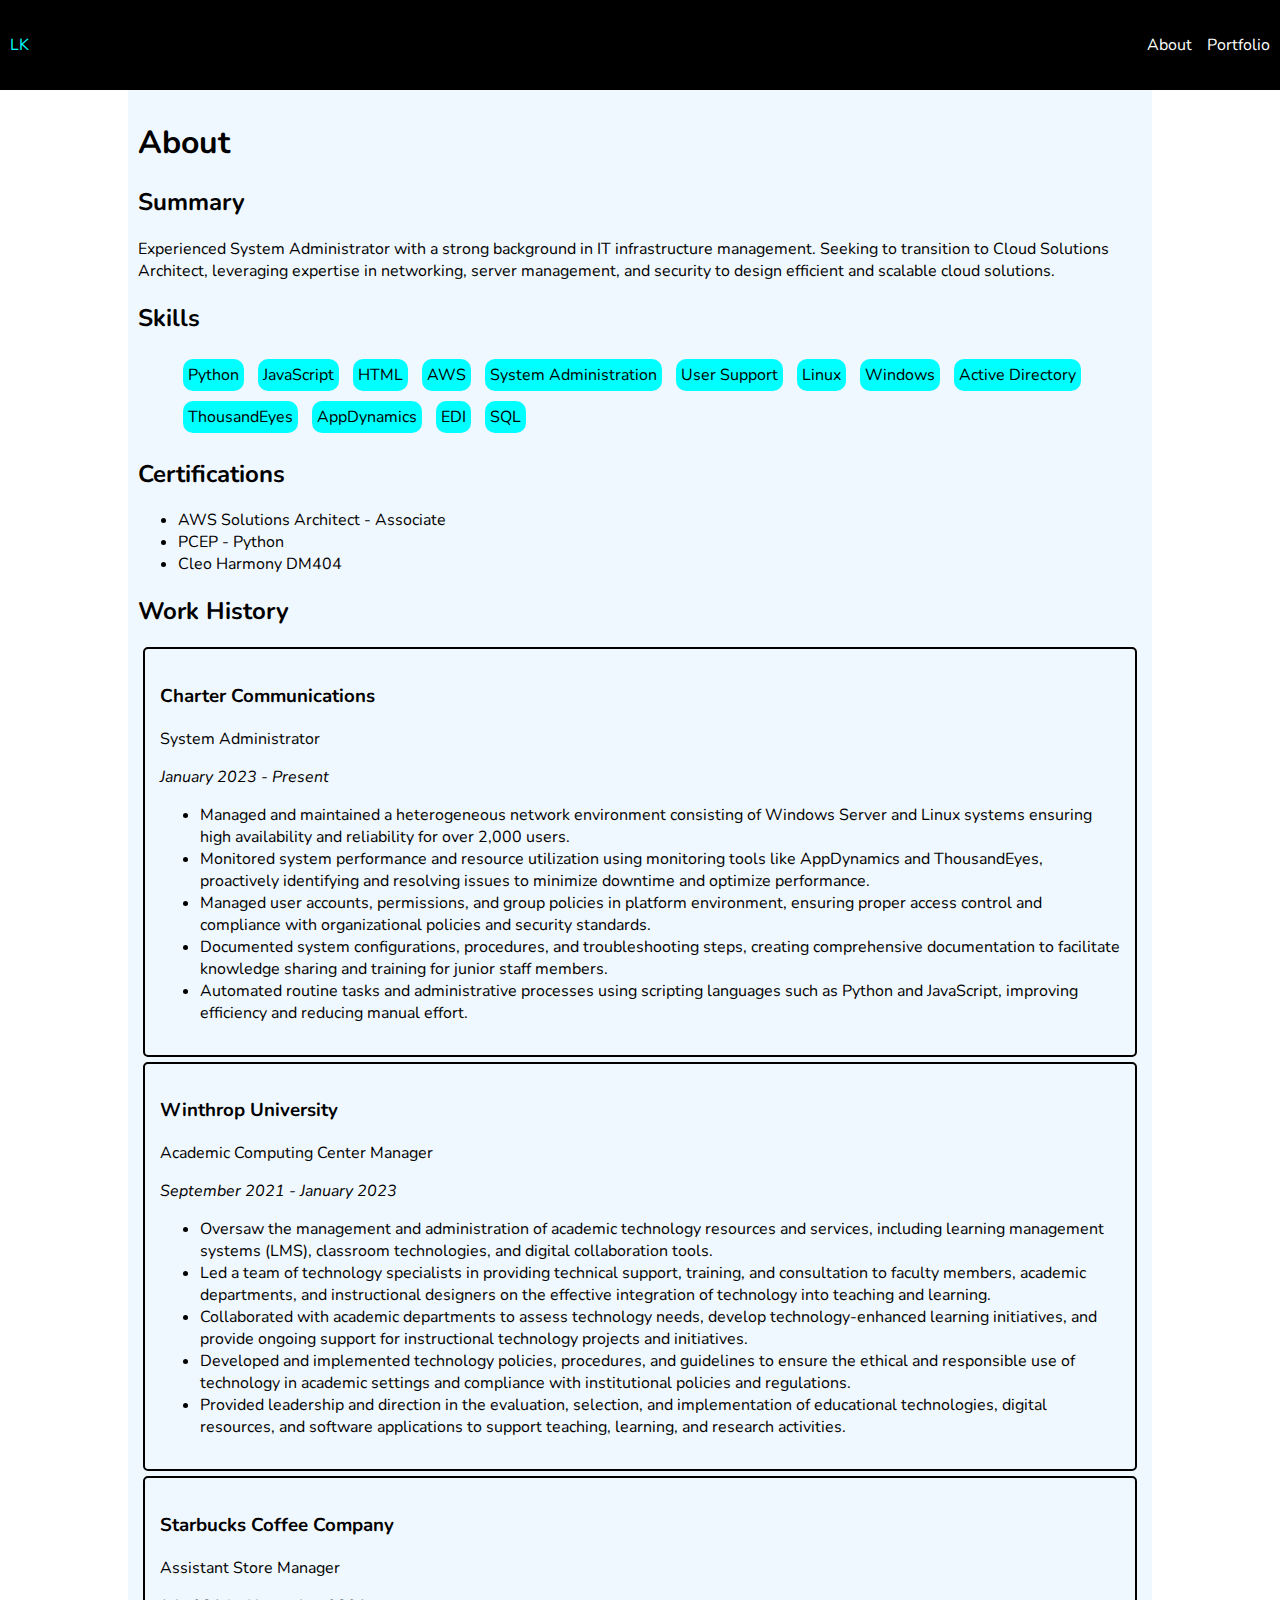
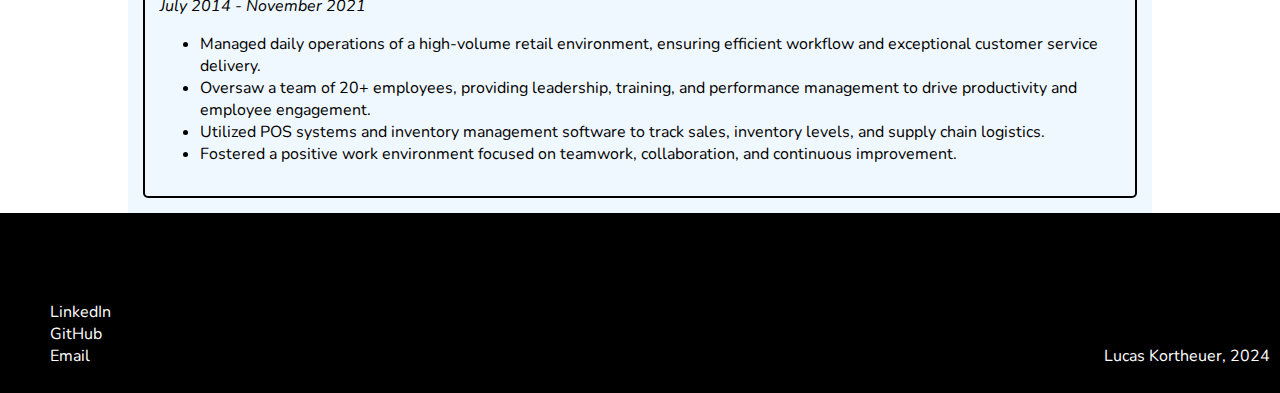
==== about.html @ bf9a1865 "first commit" ====
<!DOCTYPE html>
<html lang="en">
<head>
    <meta charset="UTF-8">
    <meta name="viewport" content="width=device-width, initial-scale=1.0">
    <title>Lucas Kortheuer</title>
    <link rel="preconnect" href="https://fonts.googleapis.com">
    <link rel="preconnect" href="https://fonts.gstatic.com" crossorigin>
    <link href="https://fonts.googleapis.com/css2?family=Nunito:ital,wght@0,200..1000;1,200..1000&display=swap" rel="stylesheet">
    <link rel="stylesheet" href="/styles.css">
</head>
<body>

    <div class="header">
        <a href="/index.html">LK</a>
        <div class="navbar">
            <a href="/about.html">About</a>
            <a href="/portfolio.html">Portfolio</a>       
        </div>
    </div>

    <div class="content">
        <h1>About</h1>
        <h2>Summary</h2>
        <p>Experienced System Administrator with a strong background in IT infrastructure management. Seeking to transition to Cloud Solutions Architect, leveraging expertise in networking, server management, and security to design efficient and scalable cloud solutions.</p>
        <h2>Skills</h2>
        <ul class="skill-list">
            <li>Python</li>
            <li>JavaScript</li>
            <li>HTML</li>
            <li>AWS</li>
            <li>System Administration</li>
            <li>User Support</li>
            <li>Linux</li>
            <li>Windows</li>
            <li>Active Directory</li>
            <li>ThousandEyes</li>
            <li>AppDynamics</li>
            <li>EDI</li>
            <li>SQL</li>
        </ul>
        <h2>Certifications</h2>
        <ul class="cert-list">
            <li>AWS Solutions Architect - Associate</li>
            <li>PCEP - Python</li>
            <li>Cleo Harmony DM404</li>
        </ul>
        <h2>Work History</h2>
        <div class="work-card">
            <h3>Charter Communications</h3>
            <p>System Administrator</p>
            <i>January 2023 - Present</i>
            <ul>
                <li>Managed and maintained a heterogeneous network environment consisting of Windows Server and Linux systems ensuring high availability and reliability for over 2,000 users.</li>
                <li>Monitored system performance and resource utilization using monitoring tools like AppDynamics and ThousandEyes, proactively identifying and resolving issues to minimize downtime and optimize performance.</li>
                <li>Managed user accounts, permissions, and group policies in platform environment, ensuring proper access control and compliance with organizational policies and security standards.</li>
                <li>Documented system configurations, procedures, and troubleshooting steps, creating comprehensive documentation to facilitate knowledge sharing and training for junior staff members.</li>
                <li>Automated routine tasks and administrative processes using scripting languages such as Python and JavaScript, improving efficiency and reducing manual effort.</li>
            </ul>
        </div>
        <div class="work-card">
            <h3>Winthrop University</h3>
            <p>Academic Computing Center Manager</p>
            <i>September 2021 - January 2023</i>
            <ul>
                <li>Oversaw the management and administration of academic technology resources and services, including learning management systems (LMS), classroom technologies, and digital collaboration tools.</li>
                <li>Led a team of technology specialists in providing technical support, training, and consultation to faculty members, academic departments, and instructional designers on the effective integration of technology into teaching and learning.</li>
                <li>Collaborated with academic departments to assess technology needs, develop technology-enhanced learning initiatives, and provide ongoing support for instructional technology projects and initiatives.</li>
                <li>Developed and implemented technology policies, procedures, and guidelines to ensure the ethical and responsible use of technology in academic settings and compliance with institutional policies and regulations.</li>
                <li>Provided leadership and direction in the evaluation, selection, and implementation of educational technologies, digital resources, and software applications to support teaching, learning, and research activities.</li>
            </ul>
        </div>
        <div class="work-card">
            <h3>Starbucks Coffee Company</h3>
            <p>Assistant Store Manager</p>
            <i>July 2014 - November 2021</i>
            <ul>
                <li>Managed daily operations of a high-volume retail environment, ensuring efficient workflow and exceptional customer service delivery.</li>
                <li>Oversaw a team of 20+ employees, providing leadership, training, and performance management to drive productivity and employee engagement.</li>
                <li>Utilized POS systems and inventory management software to track sales, inventory levels, and supply chain logistics.</li>
                <li>Fostered a positive work environment focused on teamwork, collaboration, and continuous improvement.</li>
            </ul>
        </div>
    </div>
    
    <footer>
        <ul>
            <li><a href="https://www.linkedin.com/in/lucas-kortheuer-51236497">LinkedIn</a></li>
            <li><a href="https://github.com/shadyslk">GitHub</a></li>
            <li><a href="mailto:slkortheuer@gmail.com">Email</a></li>
        </ul>
        <p>Lucas Kortheuer, 2024</p>
    </footer>
    
</body>
</html>
---- styles.css ----
* {
    font-family: Nunito, sans-serif;
}
body {
    padding: 0px;
    margin: 0px;
    display: grid;
    grid-template-columns: repeat(10, 10vw);
    grid-template-rows: 10vh auto auto 20vh
}
.header {
    background-color: black;
    color: white;
    grid-column: 1/11;
    grid-row: 1 / 2;
    display: flex;
    justify-content: space-between;
    align-items: center;
    padding: 0px;
    margin: 0px;
}
.header > a {
    color: cyan;
    text-decoration: none;
    padding: 10px;
}
.navbar{
    display: flex;
    justify-content: space-between;
}
.navbar > a {
    color: white;
    text-decoration: none;
    padding: 5px;
    padding-right: 10px;
}
.navbar > a:hover {
    color: magenta;
}
.hero {
    grid-column: 1 / 11;
    grid-row: 2 / 3;
    background-color: black;
    color: white;
    display: grid;
    grid-template-columns: repeat(10, 10vw);
    grid-template-rows: repeat(9, 10vh);
}
.hero-body {
    grid-column: 3 / 9;
    grid-row: 3 / 5;
    display: inline-block;
}
.hero-body > h1 {
    grid-column: 3 /7;
    grid-row: 3 / 4;
    color: cyan;
}
.content {
    grid-column: 2 / 10;
    display: inline-block;
    padding: 10px;
    background-color: aliceblue;
}
.skill-list {
    list-style-type: none;
    
}
.skill-list > li {
    display: inline-block;
    background-color: cyan;
    border-radius: 10px 10px 10px 10px;
    padding: 5px 5px;
    text-align: center;
    margin: 5px;
}
.work-card{
    border: 2px solid black;
    margin: 5px;
    padding: 15px;
    border-radius: 5px;
}
.portfolio-card {
    border: 2px solid black;
    margin: 5px;
    padding: 15px;
    border-radius: 5px;
    display: flex;
    flex-direction: column;
}
.portfolio-card > a {
    color: white;
    text-decoration: none;
    background-color: magenta;
    border-radius: 5px;
    padding: 5px 5px;
    text-align: center;
    border: 2px solid black;
    width: 80px;
}
.project-image{
    width: 100%;
}

footer {
    grid-row: 4 / 5;
    grid-column: 1 / 11;
    display: flex;
    justify-content: space-between;
    align-items: end;
    padding: 10px;
    color: white;
    background-color: black;
}
footer > ul {
    list-style-type: none;
}
footer > ul > li > a {
    text-decoration: none;
    color: white;
}
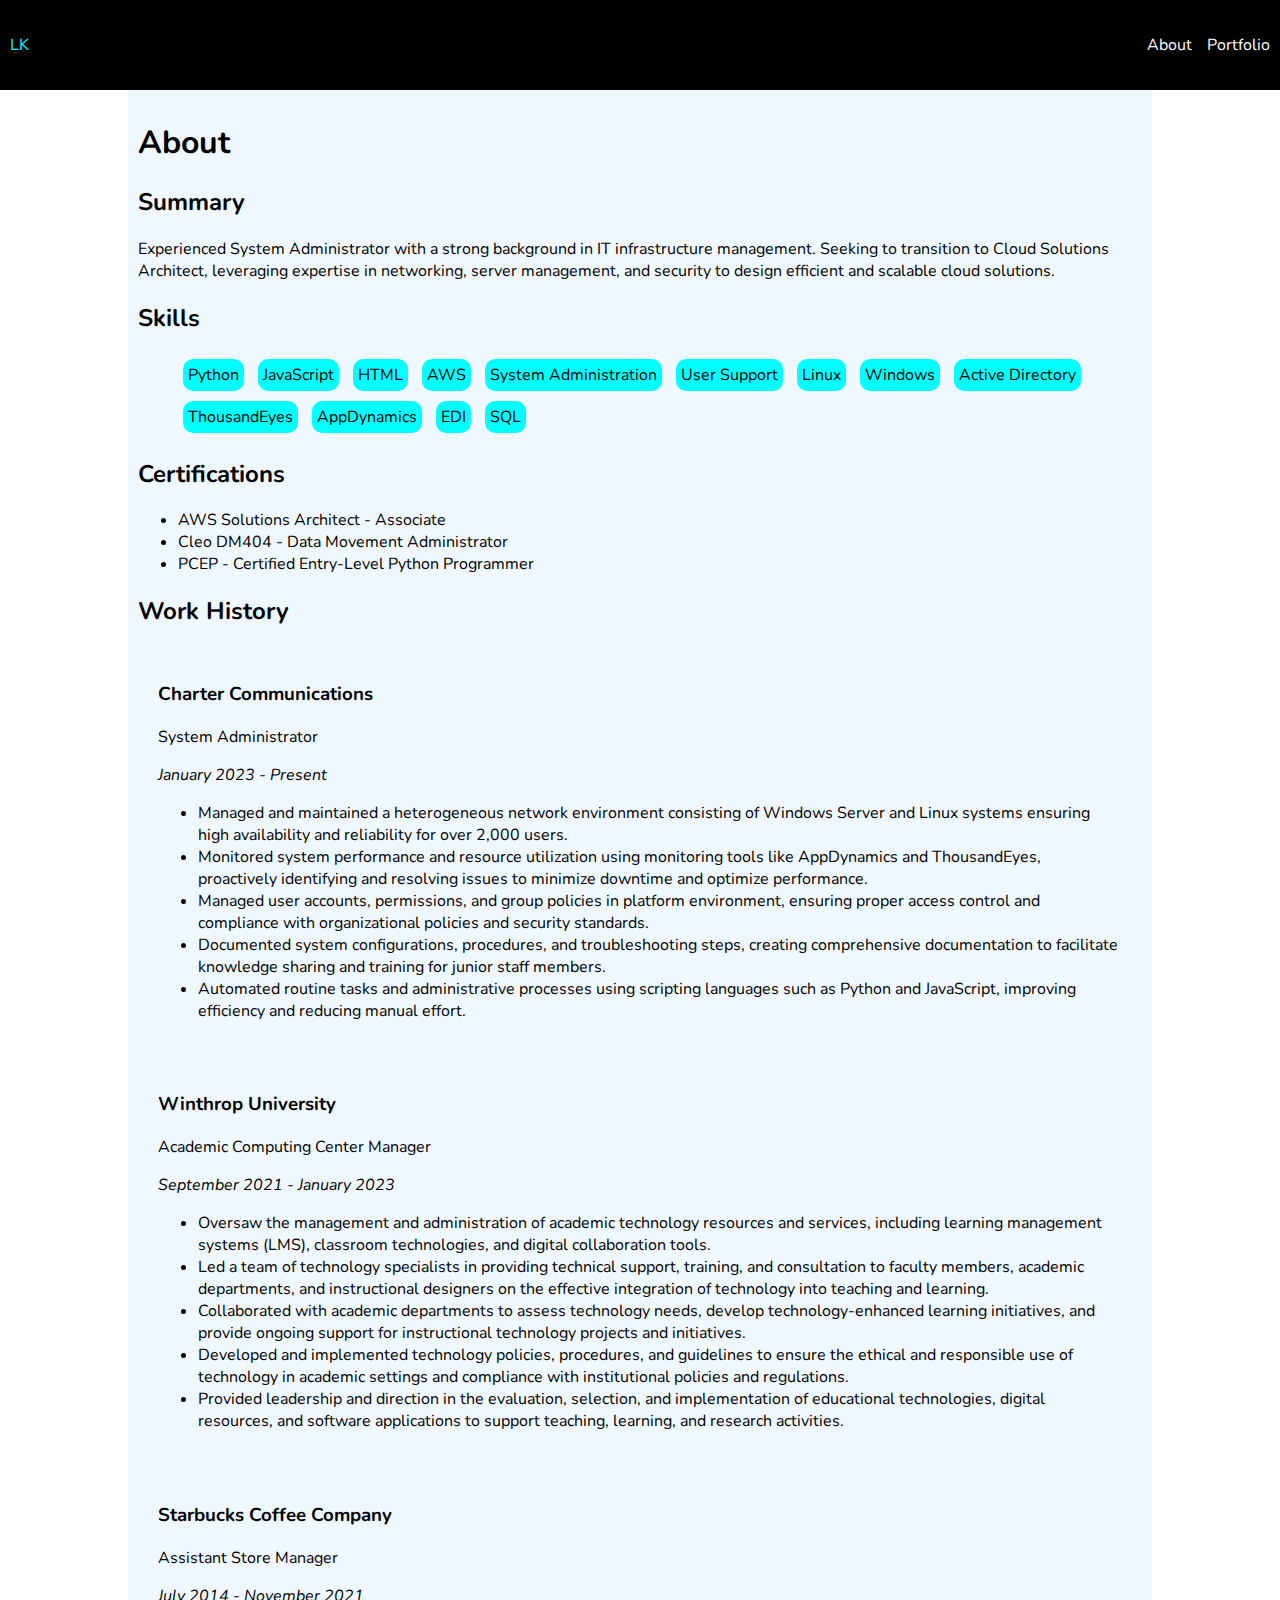
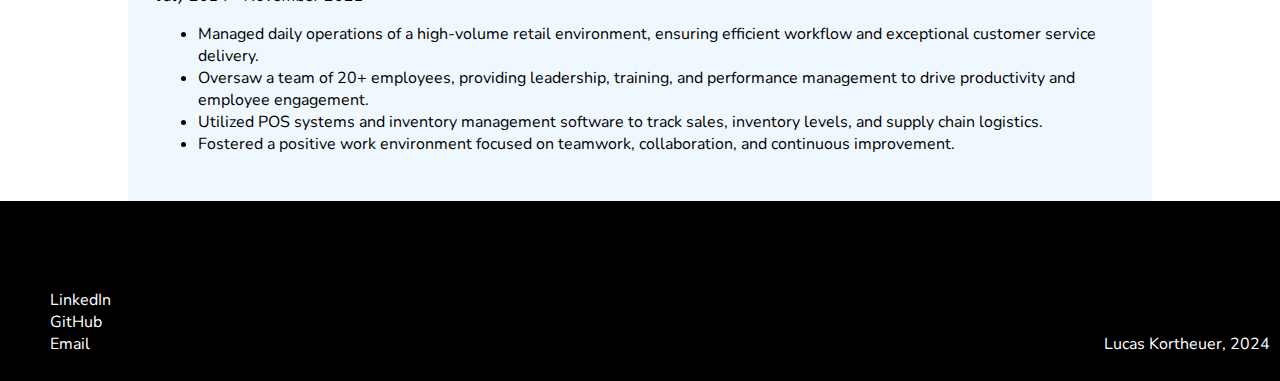
==== commit 301a9ced: "update style and about content" ====
--- a/about.html
+++ b/about.html
@@ -42,8 +42,8 @@
         <h2>Certifications</h2>
         <ul class="cert-list">
             <li>AWS Solutions Architect - Associate</li>
-            <li>PCEP - Python</li>
-            <li>Cleo Harmony DM404</li>
+            <li>Cleo DM404 - Data Movement Administrator</li>
+            <li>PCEP - Certified Entry-Level Python Programmer</li>
         </ul>
         <h2>Work History</h2>
         <div class="work-card">
--- a/styles.css
+++ b/styles.css
@@ -33,9 +33,11 @@
     text-decoration: none;
     padding: 5px;
     padding-right: 10px;
+    transition: 0.2s;
 }
 .navbar > a:hover {
     color: magenta;
+    transition: 0.5s;
 }
 .hero {
     grid-column: 1 / 11;
@@ -61,6 +63,7 @@
     display: inline-block;
     padding: 10px;
     background-color: aliceblue;
+    min-height: 90vh;
 }
 .skill-list {
     list-style-type: none;
@@ -75,10 +78,10 @@
     margin: 5px;
 }
 .work-card{
-    border: 2px solid black;
+    /* border: 1px solid black; */
     margin: 5px;
     padding: 15px;
-    border-radius: 5px;
+    /* border-radius: 1px; */
 }
 .portfolio-card {
     border: 2px solid black;
@@ -91,12 +94,17 @@
 .portfolio-card > a {
     color: white;
     text-decoration: none;
-    background-color: magenta;
+    background-color: black;
     border-radius: 5px;
     padding: 5px 5px;
     text-align: center;
     border: 2px solid black;
     width: 80px;
+    transition: 0.2s;
+}
+.portfolio-card > a:hover {
+    color: magenta;
+    transition: 0.5s;
 }
 .project-image{
     width: 100%;
